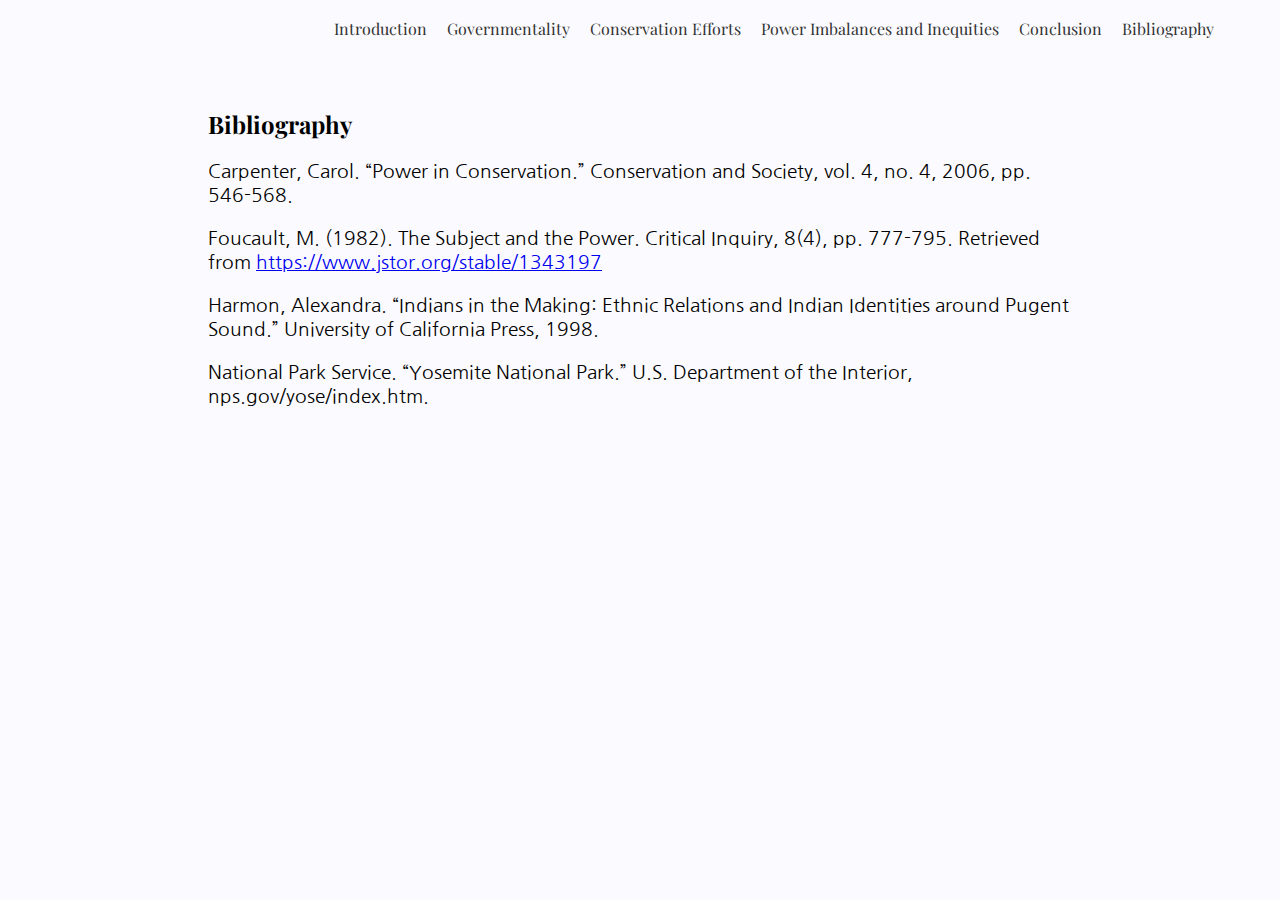
==== bibliography.html @ eef4dcc1 "Completed rough draft" ====
<!DOCTYPE html>
<html>
  <head>
    <link rel="stylesheet" href="./index.css" />

    <!-- Importing Playfair Display Font -->
    <link rel="preconnect" href="https://fonts.googleapis.com">
    <link rel="preconnect" href="https://fonts.gstatic.com" crossorigin>
    <link href="https://fonts.googleapis.com/css2?family=Noto+Sans:wght@500&family=Playfair+Display:wght@500&display=swap" rel="stylesheet">

    <style> @import url('https://fonts.googleapis.com/css2?family=Noto+Sans:wght@500&family=Playfair+Display:wght@500&display=swap'); </style>

    <!-- Importing Nanum Gothic Font -->
    <link rel="preconnect" href="https://fonts.googleapis.com">
    <link rel="preconnect" href="https://fonts.gstatic.com" crossorigin>
    <link href="https://fonts.googleapis.com/css2?family=Nanum+Gothic&family=Noto+Sans:wght@500&family=Playfair+Display:wght@500&display=swap" rel="stylesheet">

    <style> @import url('https://fonts.googleapis.com/css2?family=Nanum+Gothic&family=Noto+Sans:wght@500&family=Playfair+Display:wght@500&display=swap'); </style>
  </head>
  <title>Bibliography</title>
  <body>
    <nav>
      <a href="index.html" class="nav-container">Introduction</a>
      <a href="governmentality.html" class="nav-container">Governmentality</a>
      <a href="conservation.html" class="nav-container">Conservation Efforts</a>
      <a href="power.html" class="nav-container">Power Imbalances and Inequities</a>
      <a href="conclusion.html" class="nav-container">Conclusion</a>
      <a href="bibliography.html" class="nav-container">Bibliography</a>
    </nav> <br> <br> <br> <br>

    <h2>Bibliography</h2>
    <p>Carpenter, Carol. “Power in Conservation.” Conservation and Society, vol. 4, no. 4, 2006, pp. 546-568.</p>
    <p>Foucault, M. (1982). The Subject and the Power. Critical Inquiry, 8(4), pp. 777-795. Retrieved from <a href="https://www.jstor.org/stable/1343197">https://www.jstor.org/stable/1343197</a></p>
    <p>Harmon, Alexandra. “Indians in the Making: Ethnic Relations and Indian Identities around Pugent Sound.” University of California Press, 1998.</p>
    <p>National Park Service. “Yosemite National Park.” U.S. Department of the Interior, nps.gov/yose/index.htm.</p>
    </div>
  </body>
</html>
---- index.css ----
.picture {
  width: 300px;
  border: 1px solid #FBFBFF;
  border-radius: 10px;
  cursor: pointer;
  object-fit: cover;
  aspect-ratio: 1;

  /* centers the image */
  display: block;
  margin-left: auto;
  margin-right: auto;
}

.picture:hover {
  filter: brightness(80%);
}

.picture-container {
  display: flex;
  flex-wrap: wrap;
  width: 80%;
  margin: auto;
  gap: 12px;
}

.header {
  font-family: 'Playfair Display', serif;
}

body {
  background-color: #FBFBFF;
  font-family: 'Nanum Gothic', sans-serif;
  color: black;
}

.page-container {
  width: 80%;
  margin-top: 5rem;
  margin: auto;
  text-align: center;
  line-height: 1.7;
}

nav {
  overflow: hidden;
  float: right;
  padding-left: 150px;
  margin-right: 50px;
  margin-top: 10px;
}

.nav-container {
  flex: 1;
  color: #333;
  padding: 0.5rem;
  text-align: center;
  text-decoration: none;
  transition: all 0.5s ease-out;
  font-family: 'Playfair Display', serif;
}

.nav-container:hover,
.nav-container:focus {
  background-color: #FBFBFF;
  color: black;
  font-weight: bold;
  font-size:large;
}

.header {
  position: relative;
  display: inline-flex;
  font-size: 35px;
  font-family: 'Nanum Gothic', sans-serif;
}

p {
  margin-right: 200px;
  margin-left: 200px;
  font-size: larger;
}

h1 {
  font-family: 'Playfair Display', serif;
  text-align: center;
}

h2, h3 {
  font-family: 'Playfair Display', serif;
  margin-right: 200px;
  margin-left: 200px;
}
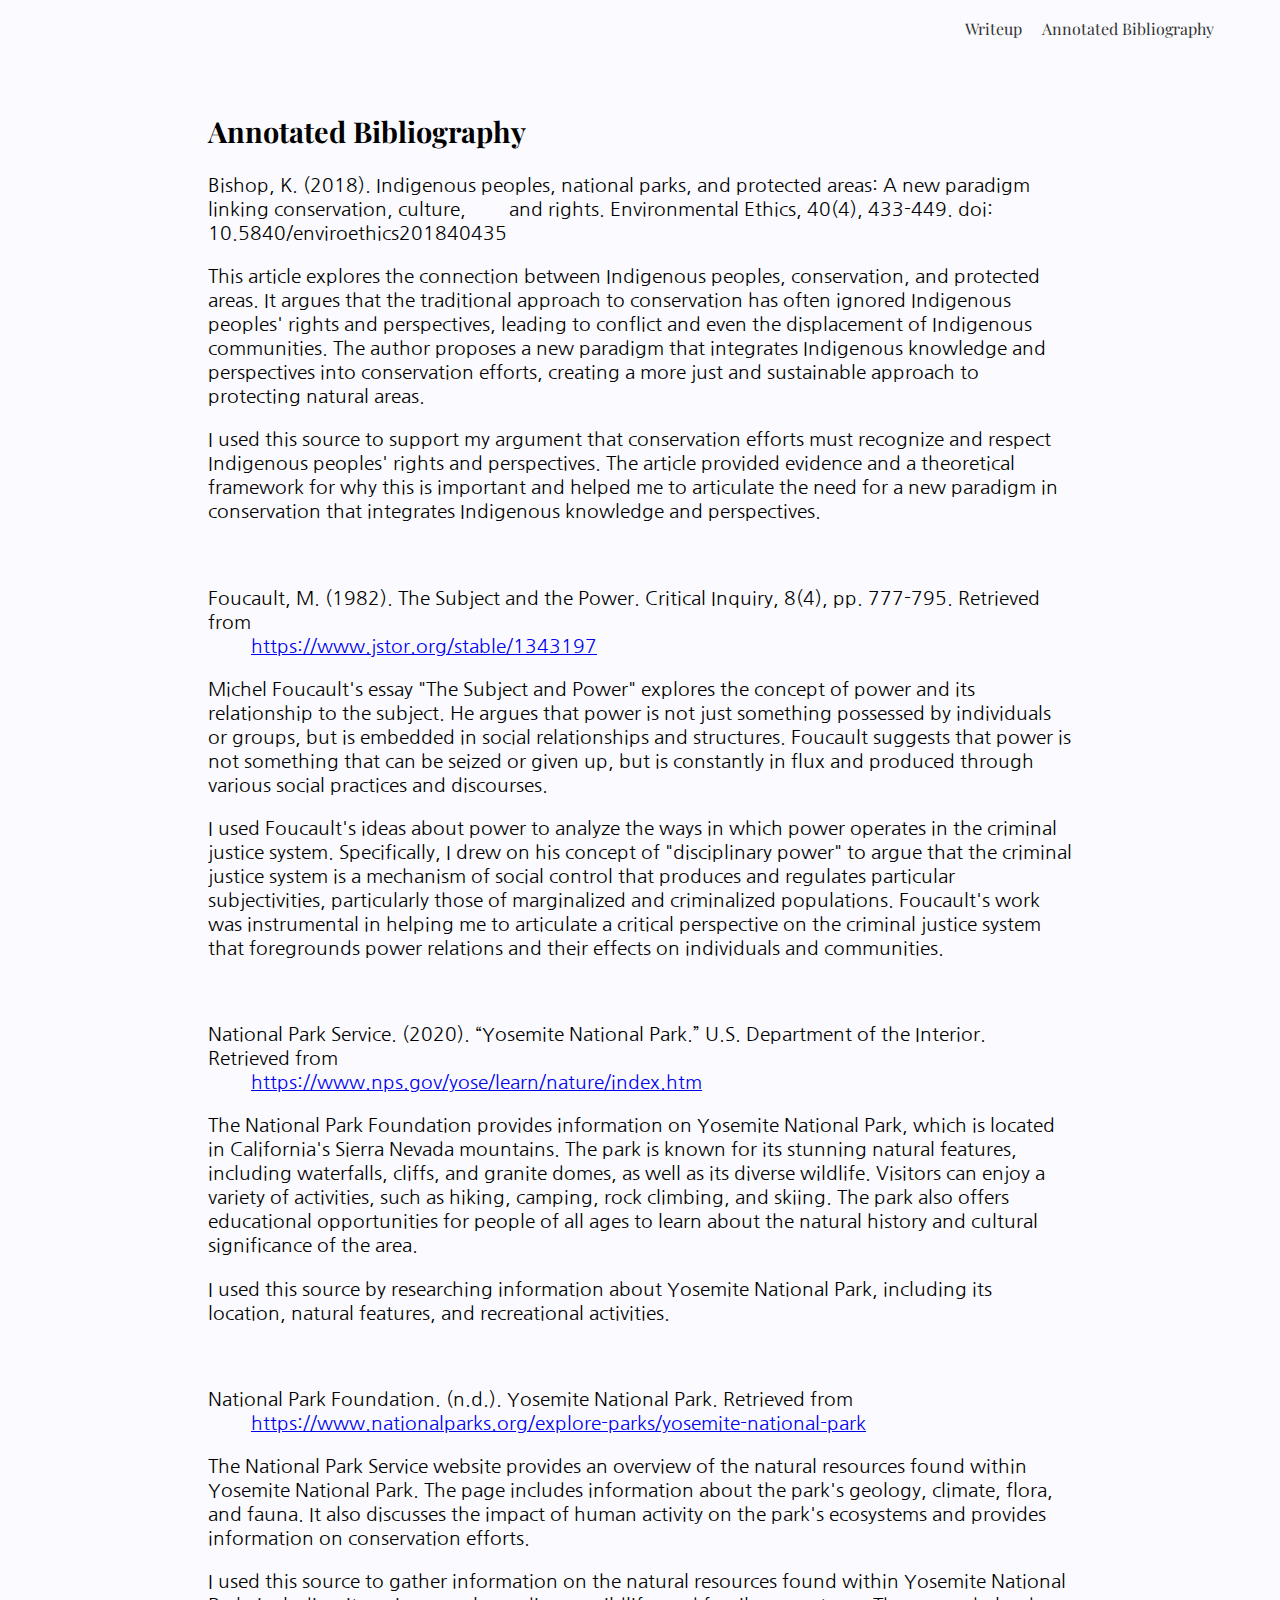
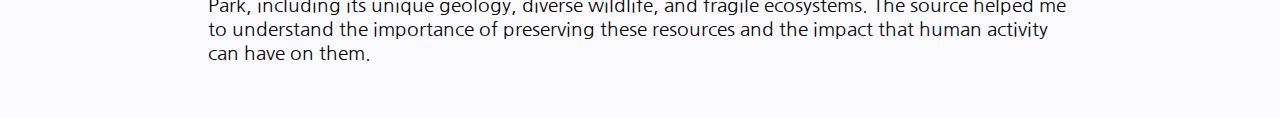
==== commit 84797981: "Completed draft" ====
--- a/bibliography.html
+++ b/bibliography.html
@@ -17,22 +17,75 @@
 
     <style> @import url('https://fonts.googleapis.com/css2?family=Nanum+Gothic&family=Noto+Sans:wght@500&family=Playfair+Display:wght@500&display=swap'); </style>
   </head>
-  <title>Bibliography</title>
+  <title>Annotated Bibliography</title>
   <body>
     <nav>
-      <a href="index.html" class="nav-container">Introduction</a>
-      <a href="governmentality.html" class="nav-container">Governmentality</a>
-      <a href="conservation.html" class="nav-container">Conservation Efforts</a>
-      <a href="power.html" class="nav-container">Power Imbalances and Inequities</a>
-      <a href="conclusion.html" class="nav-container">Conclusion</a>
-      <a href="bibliography.html" class="nav-container">Bibliography</a>
+      <a href="index.html" class="nav-container">Writeup</a>
+      <a href="bibliography.html" class="nav-container">Annotated Bibliography</a>
     </nav> <br> <br> <br> <br>
+    <div class="text p3">
+    <h2>Annotated Bibliography</h2>
+    <p>Bishop, K. (2018). Indigenous peoples, national parks, and protected
+      areas: A new paradigm linking conservation, culture, &emsp;&emsp;and rights.
+      Environmental Ethics, 40(4), 433-449. doi: 10.5840/enviroethics201840435</p>
+    <p>This article explores the connection between Indigenous peoples,
+      conservation, and protected areas. It argues that the traditional approach
+      to conservation has often ignored Indigenous peoples' rights and
+      perspectives, leading to conflict and even the displacement of Indigenous
+      communities. The author proposes a new paradigm that integrates Indigenous
+      knowledge and perspectives into conservation efforts, creating a more just
+      and sustainable approach to protecting natural areas.</p>
+    <p>I used this source to support my argument that conservation efforts must
+      recognize and respect Indigenous peoples' rights and perspectives. The
+      article provided evidence and a theoretical framework for why this is
+      important and helped me to articulate the need for a new paradigm in
+      conservation that integrates Indigenous knowledge and perspectives.</p> <br>
 
-    <h2>Bibliography</h2>
-    <p>Carpenter, Carol. “Power in Conservation.” Conservation and Society, vol. 4, no. 4, 2006, pp. 546-568.</p>
-    <p>Foucault, M. (1982). The Subject and the Power. Critical Inquiry, 8(4), pp. 777-795. Retrieved from <a href="https://www.jstor.org/stable/1343197">https://www.jstor.org/stable/1343197</a></p>
-    <p>Harmon, Alexandra. “Indians in the Making: Ethnic Relations and Indian Identities around Pugent Sound.” University of California Press, 1998.</p>
-    <p>National Park Service. “Yosemite National Park.” U.S. Department of the Interior, nps.gov/yose/index.htm.</p>
+    <p>Foucault, M. (1982). The Subject and the Power. Critical Inquiry, 8(4), pp.
+      777-795. Retrieved from <br>&emsp;&emsp;
+      <a href="https://www.jstor.org/stable/1343197">https://www.jstor.org/stable/1343197</a></p>
+    <p>Michel Foucault's essay "The Subject and Power" explores the concept of
+      power and its relationship to the subject. He argues that power is not
+      just something possessed by individuals or groups, but is embedded in
+      social relationships and structures. Foucault suggests that power is not
+      something that can be seized or given up, but is constantly in flux and
+      produced through various social practices and discourses.</p>
+    <p>I used Foucault's ideas about power to analyze the ways in which power
+      operates in the criminal justice system. Specifically, I drew on his
+      concept of "disciplinary power" to argue that the criminal justice system
+      is a mechanism of social control that produces and regulates particular
+      subjectivities, particularly those of marginalized and criminalized
+      populations. Foucault's work was instrumental in helping me to articulate
+      a critical perspective on the criminal justice system that foregrounds
+      power relations and their effects on individuals and communities.</p> <br>
+
+    <p>National Park Service. (2020). “Yosemite National Park.” U.S. Department
+      of the Interior. Retrieved from <br>&emsp;&emsp;
+      <a href="https://www.nps.gov/yose/learn/nature/index.htm">https://www.nps.gov/yose/learn/nature/index.htm</a></p>
+    <p>The National Park Foundation provides information on Yosemite National
+      Park, which is located in California's Sierra Nevada mountains. The park
+      is known for its stunning natural features, including waterfalls, cliffs,
+      and granite domes, as well as its diverse wildlife. Visitors can enjoy a
+      variety of activities, such as hiking, camping, rock climbing, and
+      skiing. The park also offers educational opportunities for people of all
+      ages to learn about the natural history and cultural significance of the
+      area.</p>
+    <p>I used this source by researching information about Yosemite National
+      Park, including its location, natural features, and recreational activities.</p> <br>
+
+    <p>National Park Foundation. (n.d.). Yosemite National Park. Retrieved from <br>&emsp;&emsp;
+      <a href="https://www.nationalparks.org/explore-parks/yosemite-national-park">https://www.nationalparks.org/explore-parks/yosemite-national-park</a></p>
+    <p>The National Park Service website provides an overview of the natural
+      resources found within Yosemite National Park. The page includes
+      information about the park's geology, climate, flora, and fauna. It also
+      discusses the impact of human activity on the park's ecosystems and
+      provides information on conservation efforts.</p>
+    <p>I used this source to gather information on the natural resources found
+      within Yosemite National Park, including its unique geology, diverse
+      wildlife, and fragile ecosystems. The source helped me to understand the
+      importance of preserving these resources and the impact that human
+      activity can have on them.</p> <br>
     </div>
+  </div>
   </body>
 </html>
--- a/index.css
+++ b/index.css
@@ -1,19 +1,11 @@
 .picture {
   width: 300px;
   border: 1px solid #FBFBFF;
-  border-radius: 10px;
-  cursor: pointer;
   object-fit: cover;
   aspect-ratio: 1;
 
   /* centers the image */
   display: block;
-  margin-left: auto;
-  margin-right: auto;
-}
-
-.picture:hover {
-  filter: brightness(80%);
 }
 
 .picture-container {
@@ -75,9 +67,19 @@
   font-family: 'Nanum Gothic', sans-serif;
 }
 
-p {
+.p1 {
+  margin-left: 200px;
+  font-size: larger;
+}
+
+.p2 {
   margin-right: 200px;
+  font-size: larger;
+}
+
+.p3 {
   margin-left: 200px;
+  margin-right: 200px;
   font-size: larger;
 }
 
@@ -88,6 +90,22 @@
 
 h2, h3 {
   font-family: 'Playfair Display', serif;
+  /* margin-right: 200px;
+  margin-left: 200px; */
+}
+
+.container {
+  display: flex;
+  align-items: center;
+  justify-content: center;
+}
+
+.pic1 {
   margin-right: 200px;
+  margin-left: 100px;
+}
+
+.pic2 {
+  margin-right: 100px;
   margin-left: 200px;
 }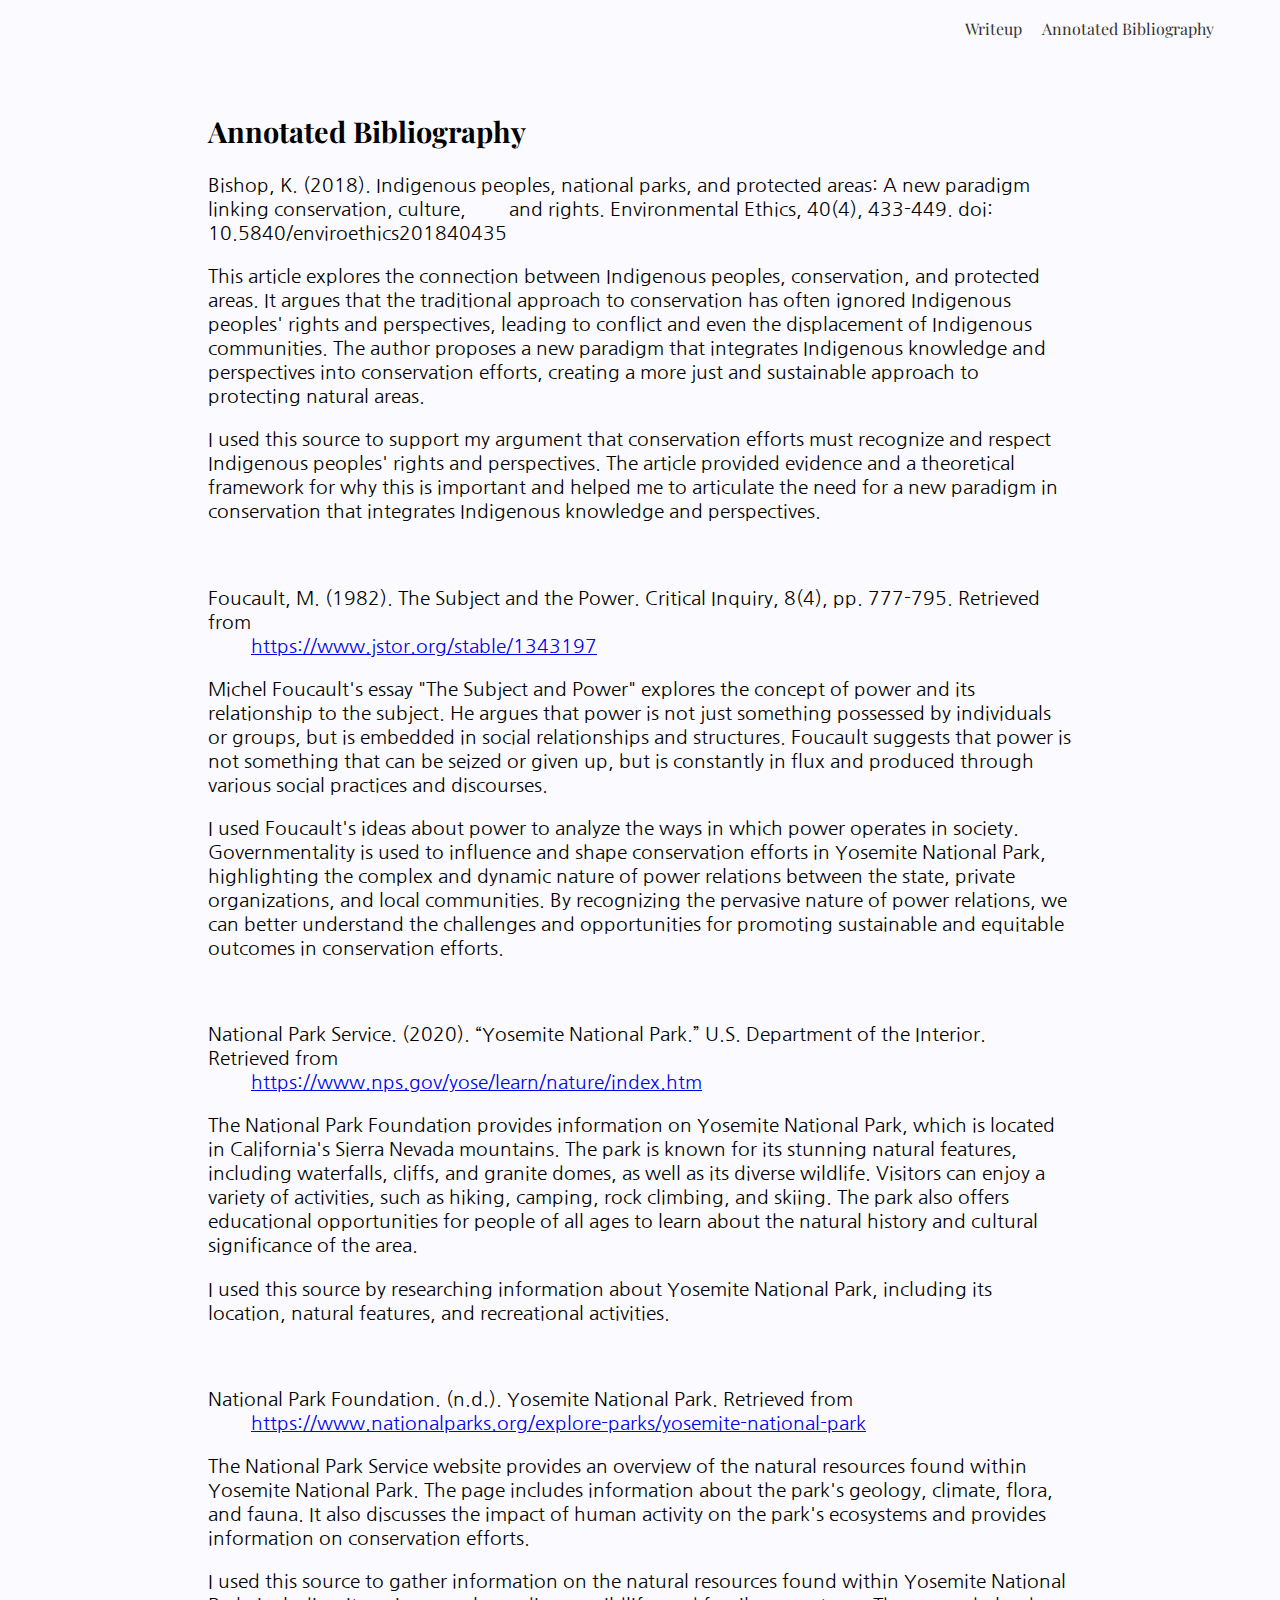
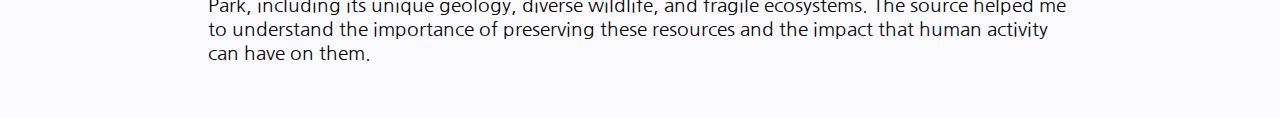
==== commit ad3edbfa: "Edited bibliography" ====
--- a/bibliography.html
+++ b/bibliography.html
@@ -51,13 +51,12 @@
       something that can be seized or given up, but is constantly in flux and
       produced through various social practices and discourses.</p>
     <p>I used Foucault's ideas about power to analyze the ways in which power
-      operates in the criminal justice system. Specifically, I drew on his
-      concept of "disciplinary power" to argue that the criminal justice system
-      is a mechanism of social control that produces and regulates particular
-      subjectivities, particularly those of marginalized and criminalized
-      populations. Foucault's work was instrumental in helping me to articulate
-      a critical perspective on the criminal justice system that foregrounds
-      power relations and their effects on individuals and communities.</p> <br>
+      operates in society. Governmentality is used to influence and shape
+    conservation efforts in Yosemite National Park, highlighting the complex
+  and dynamic nature of power relations between the state, private organizations,
+and local communities. By recognizing the pervasive nature of power relations,
+we can better understand the challenges and opportunities for promoting sustainable
+and equitable outcomes in conservation efforts.</p> <br>
 
     <p>National Park Service. (2020). “Yosemite National Park.” U.S. Department
       of the Interior. Retrieved from <br>&emsp;&emsp;
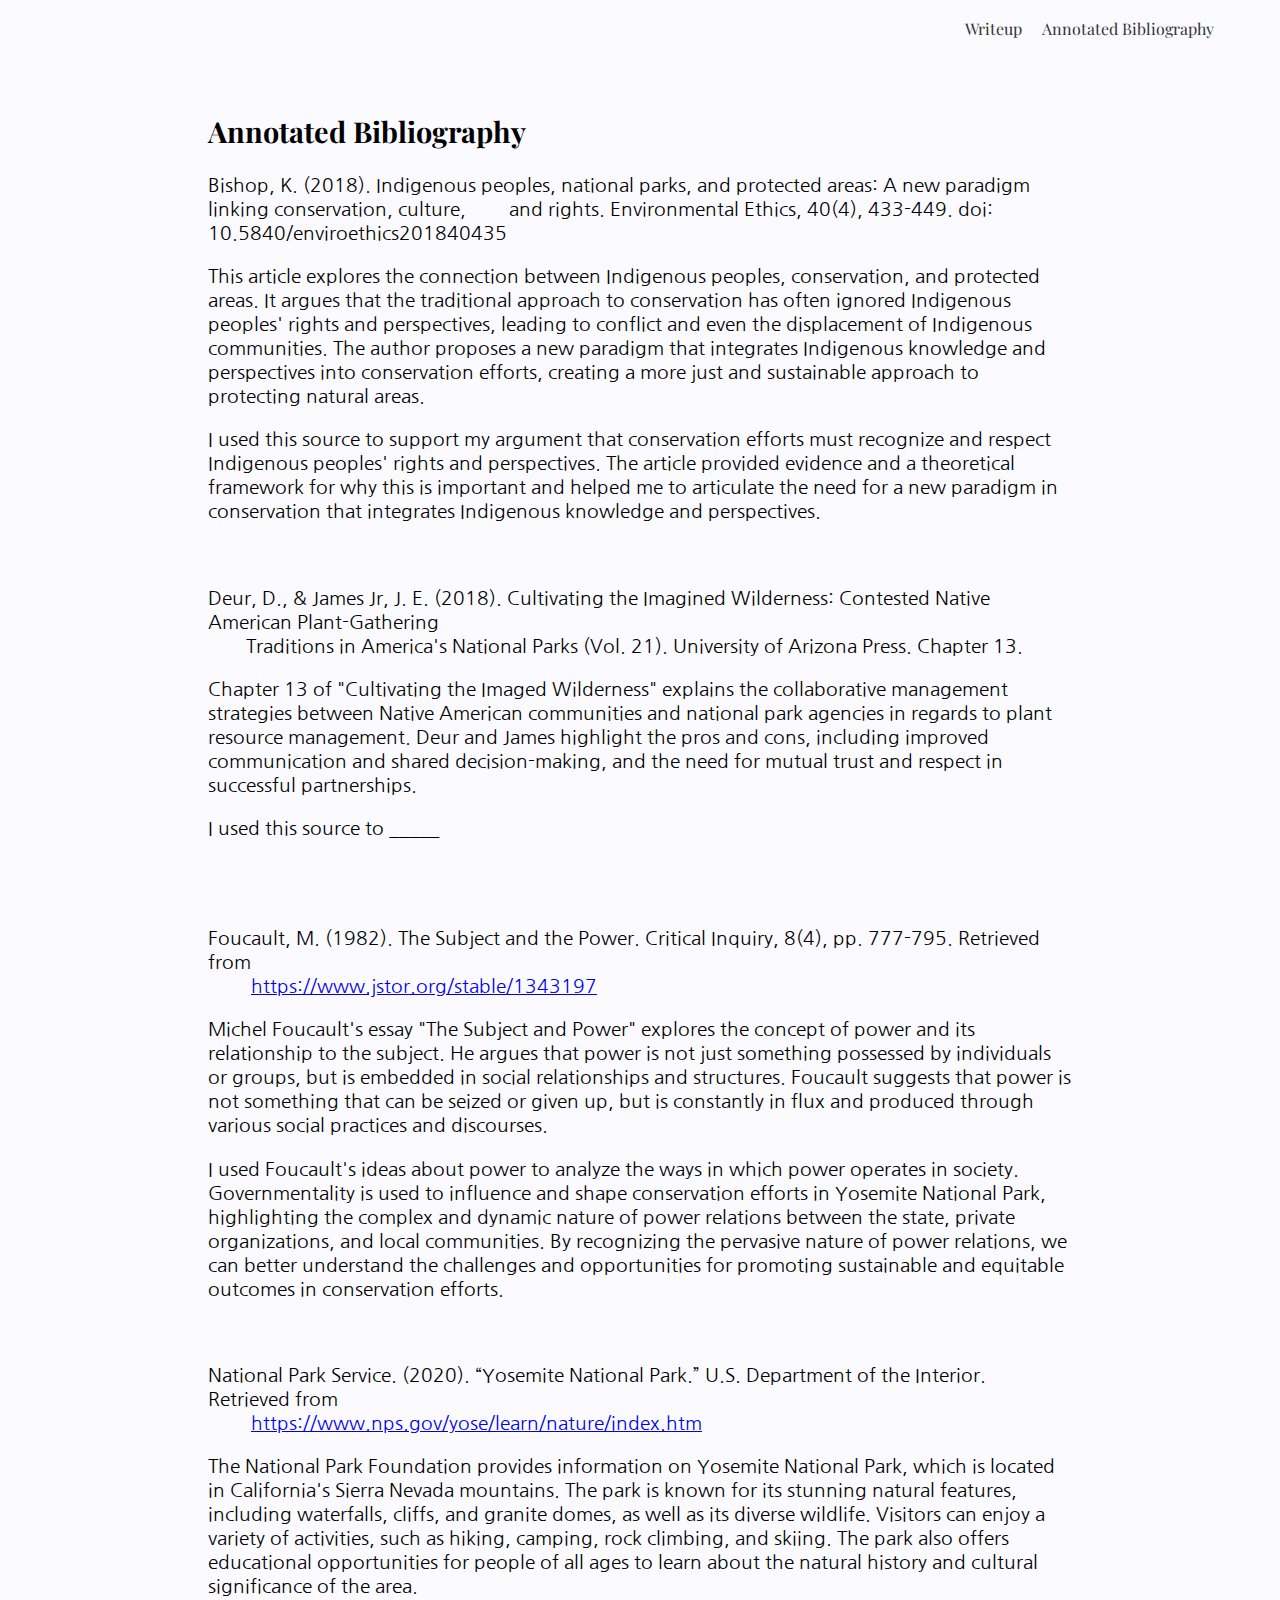
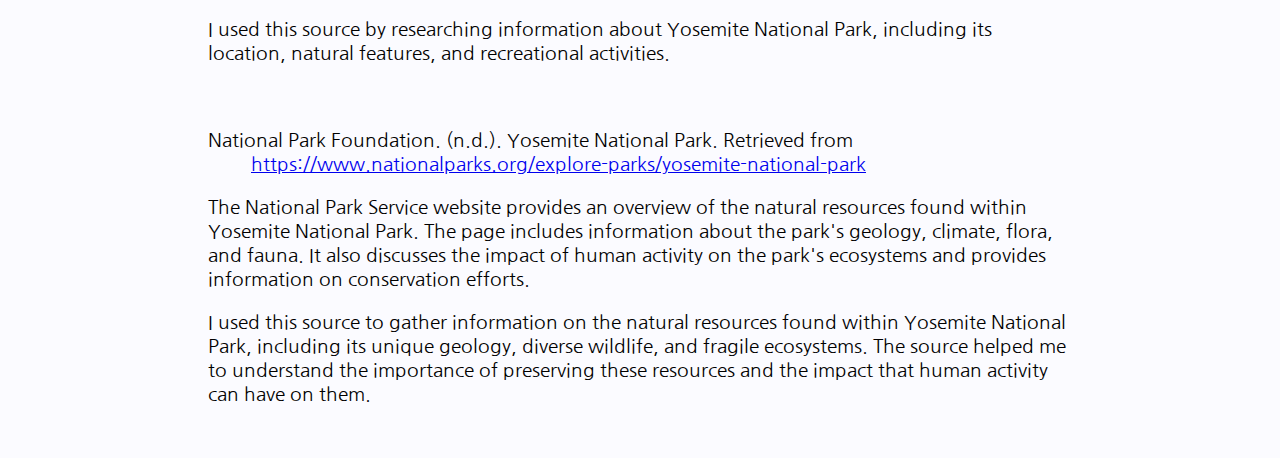
==== commit 425c493b: "Added another source" ====
--- a/bibliography.html
+++ b/bibliography.html
@@ -40,6 +40,17 @@
       article provided evidence and a theoretical framework for why this is
       important and helped me to articulate the need for a new paradigm in
       conservation that integrates Indigenous knowledge and perspectives.</p> <br>
+
+    <p>Deur, D., & James Jr, J. E. (2018). Cultivating the Imagined Wilderness:
+      Contested Native American Plant-Gathering<br>&emsp;&emsp;Traditions in
+      America's National Parks (Vol. 21). University of Arizona Press. Chapter 13.</p>
+    <p>Chapter 13 of "Cultivating the Imaged Wilderness" explains the
+      collaborative management strategies between Native American communities
+      and national park agencies in regards to plant resource management. Deur
+      and James highlight the pros and cons, including improved communication
+      and shared decision-making, and the need for mutual trust and respect in
+      successful partnerships.</p>
+    <p>I used this source to _____</p><br><br>
 
     <p>Foucault, M. (1982). The Subject and the Power. Critical Inquiry, 8(4), pp.
       777-795. Retrieved from <br>&emsp;&emsp;
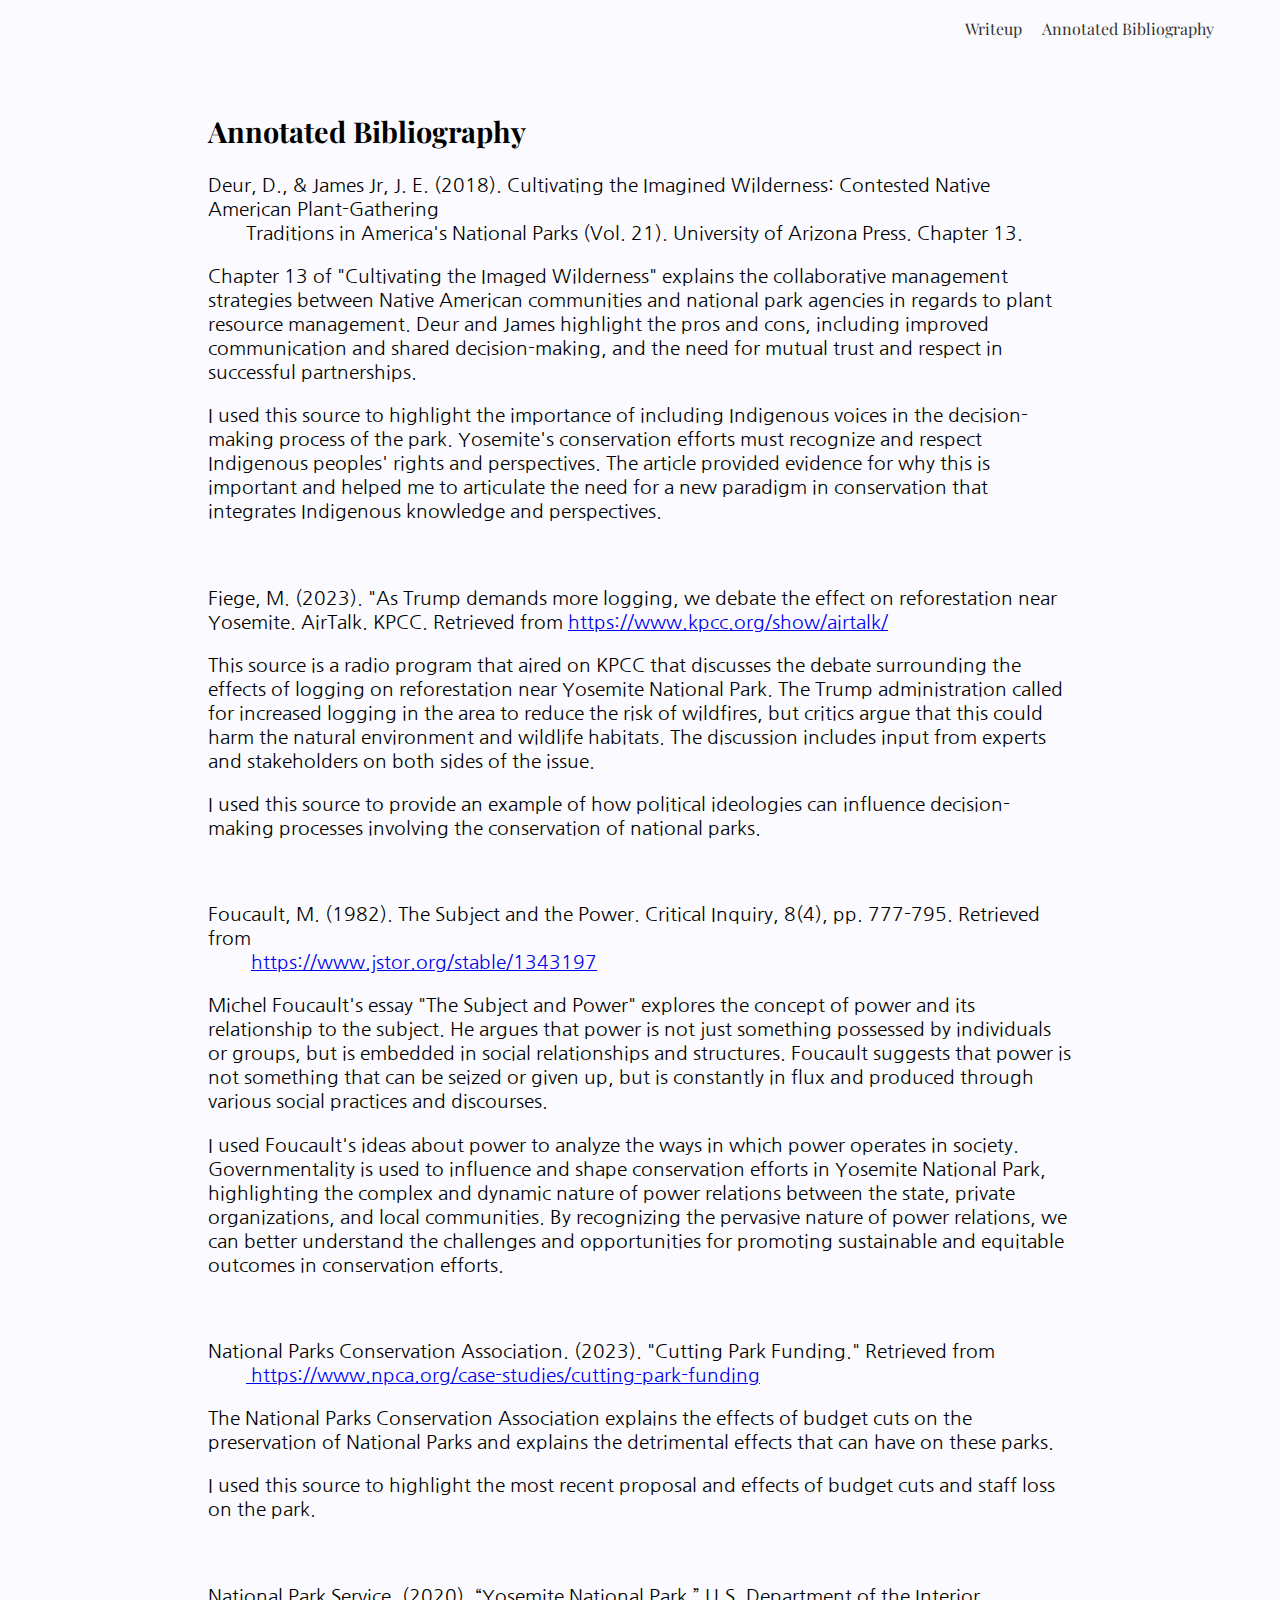
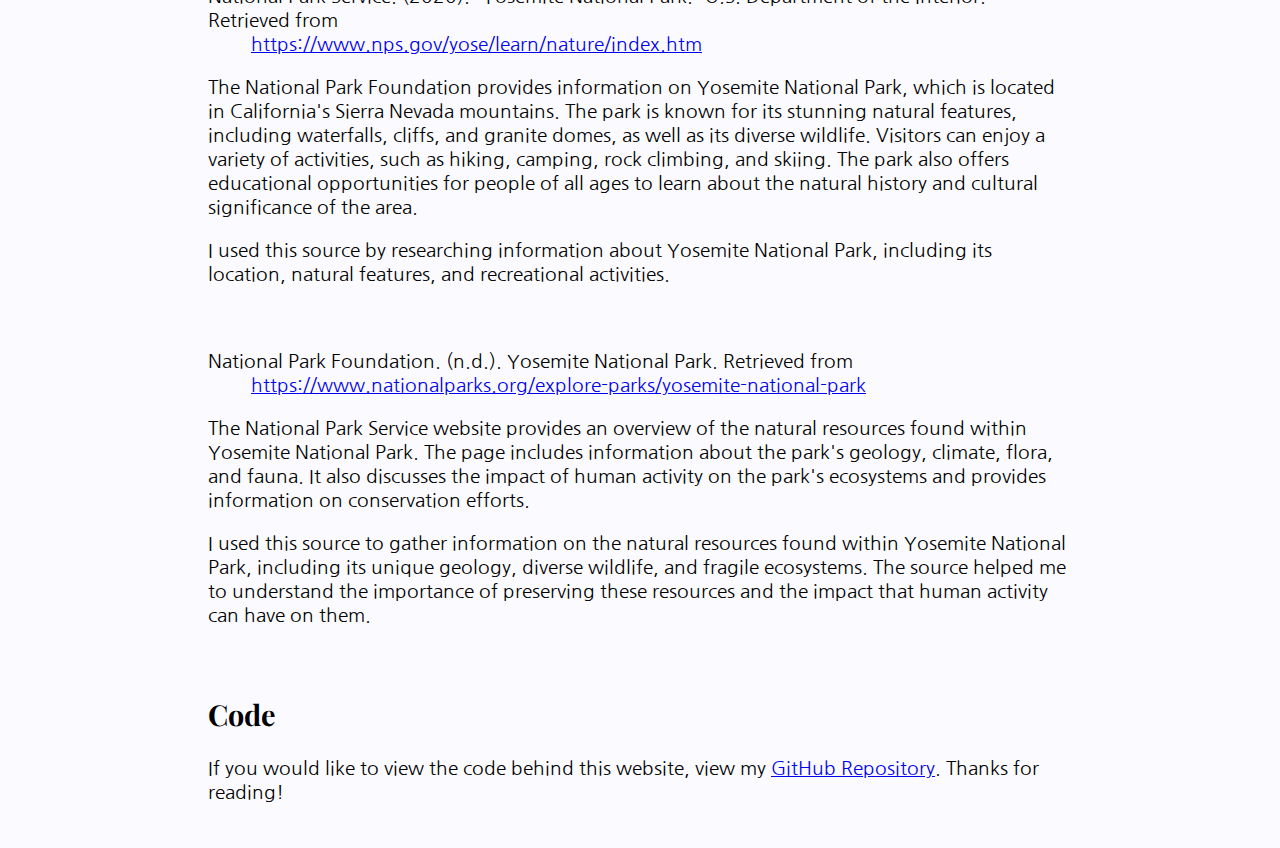
==== commit 962723e1: "Completed final draft" ====
--- a/bibliography.html
+++ b/bibliography.html
@@ -25,22 +25,6 @@
     </nav> <br> <br> <br> <br>
     <div class="text p3">
     <h2>Annotated Bibliography</h2>
-    <p>Bishop, K. (2018). Indigenous peoples, national parks, and protected
-      areas: A new paradigm linking conservation, culture, &emsp;&emsp;and rights.
-      Environmental Ethics, 40(4), 433-449. doi: 10.5840/enviroethics201840435</p>
-    <p>This article explores the connection between Indigenous peoples,
-      conservation, and protected areas. It argues that the traditional approach
-      to conservation has often ignored Indigenous peoples' rights and
-      perspectives, leading to conflict and even the displacement of Indigenous
-      communities. The author proposes a new paradigm that integrates Indigenous
-      knowledge and perspectives into conservation efforts, creating a more just
-      and sustainable approach to protecting natural areas.</p>
-    <p>I used this source to support my argument that conservation efforts must
-      recognize and respect Indigenous peoples' rights and perspectives. The
-      article provided evidence and a theoretical framework for why this is
-      important and helped me to articulate the need for a new paradigm in
-      conservation that integrates Indigenous knowledge and perspectives.</p> <br>
-
     <p>Deur, D., & James Jr, J. E. (2018). Cultivating the Imagined Wilderness:
       Contested Native American Plant-Gathering<br>&emsp;&emsp;Traditions in
       America's National Parks (Vol. 21). University of Arizona Press. Chapter 13.</p>
@@ -50,7 +34,27 @@
       and James highlight the pros and cons, including improved communication
       and shared decision-making, and the need for mutual trust and respect in
       successful partnerships.</p>
-    <p>I used this source to _____</p><br><br>
+    <p>I used this source to highlight the importance of including Indigenous
+      voices in the decision-making process of the park. Yosemite's
+      conservation efforts must recognize and respect Indigenous peoples'
+      rights and perspectives. The article provided evidence for why this is
+      important and helped me to articulate the need for a new paradigm in
+      conservation that integrates Indigenous knowledge and perspectives.
+    </p><br>
+
+    <p>Fiege, M. (2023). "As Trump demands more logging, we debate the effect
+      on reforestation near Yosemite. AirTalk. KPCC. Retrieved from
+      <a href="https://www.kpcc.org/show/airtalk/2018-07-20/as-trump-demands-more-logging-we-debate-the-effect-on-reforestation-near-yosemite">
+        https://www.kpcc.org/show/airtalk/</a></p>
+    <p>This source is a radio program that aired on KPCC that discusses the
+        debate surrounding the effects of logging on reforestation near Yosemite
+        National Park. The Trump administration called for increased logging in
+        the area to reduce the risk of wildfires, but critics argue that this
+        could harm the natural environment and wildlife habitats. The discussion
+        includes input from experts and stakeholders on both sides of the issue.</p>
+    <p>I used this source to provide an example of how political ideologies can
+      influence decision-making processes involving the conservation of national
+      parks.</p> <br>
 
     <p>Foucault, M. (1982). The Subject and the Power. Critical Inquiry, 8(4), pp.
       777-795. Retrieved from <br>&emsp;&emsp;
@@ -68,6 +72,15 @@
 and local communities. By recognizing the pervasive nature of power relations,
 we can better understand the challenges and opportunities for promoting sustainable
 and equitable outcomes in conservation efforts.</p> <br>
+
+    <p>National Parks Conservation Association. (2023). "Cutting Park Funding."
+      Retrieved from <br>&emsp;&emsp;<a href="https://www.npca.org/case-studies/cutting-park-funding#:~:text=The%20most%20recent%20proposal%20calls,of%20an%20additional%20950%20staff.">
+        https://www.npca.org/case-studies/cutting-park-funding</a> </p>
+    <p>The National Parks Conservation Association explains the effects of
+        budget cuts on the preservation of National Parks and explains the
+        detrimental effects that can have on these parks.</p>
+    <p>I used this source to highlight the most recent proposal and effects of
+      budget cuts and staff loss on the park.</p><br>
 
     <p>National Park Service. (2020). “Yosemite National Park.” U.S. Department
       of the Interior. Retrieved from <br>&emsp;&emsp;
@@ -95,7 +108,13 @@
       wildlife, and fragile ecosystems. The source helped me to understand the
       importance of preserving these resources and the impact that human
       activity can have on them.</p> <br>
+
+    <h2>Code</h2>
+    <p>If you would like to view the code behind this website, view my
+    <a href="https://github.com/katiexh-0751413/ENVIR460FinalProject">GitHub
+      Repository</a>. Thanks for reading!<br> <br>
     </div>
   </div>
+  </p>
   </body>
 </html>
